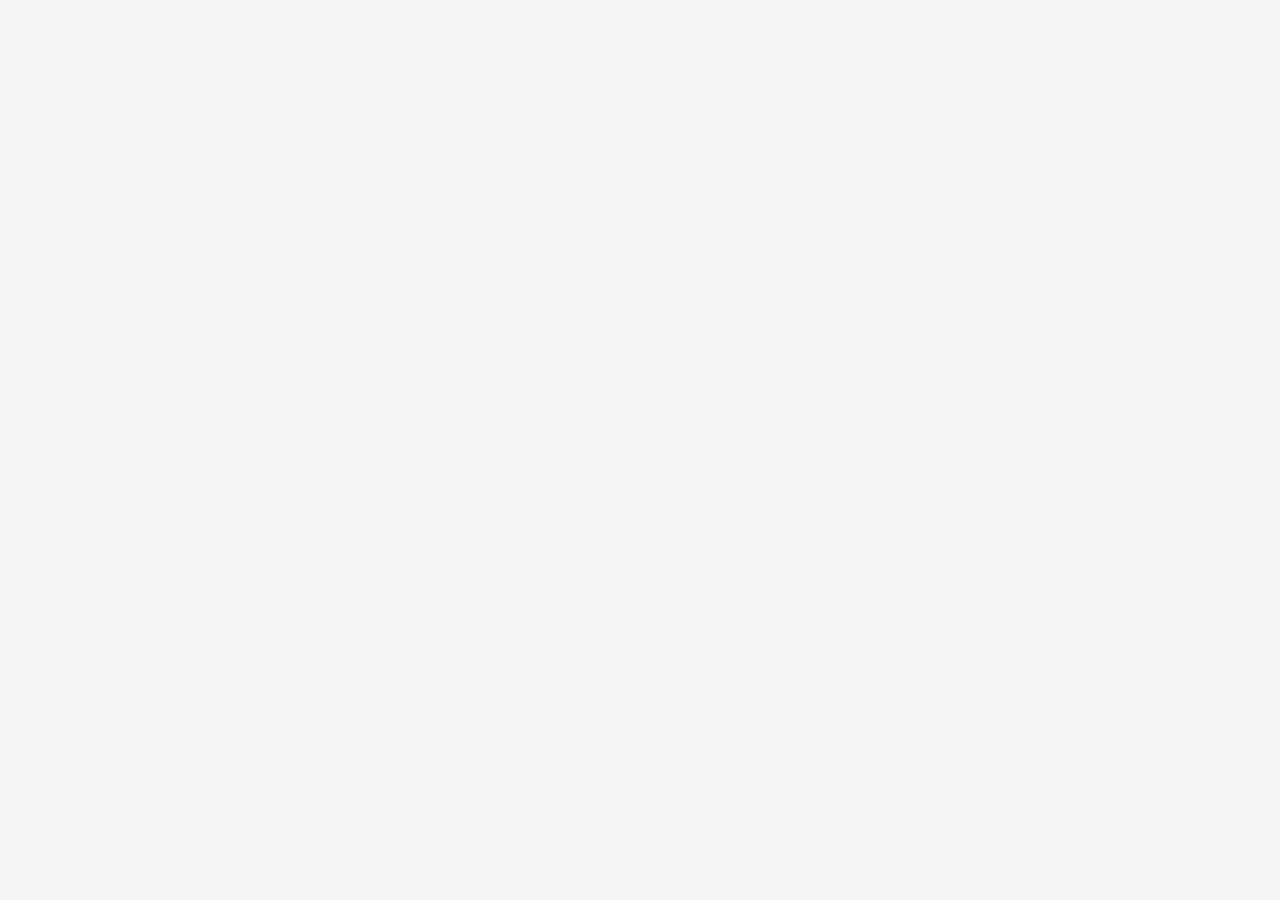
==== index.html @ 648f126c "Add files via upload" ====
<!DOCTYPE html>
<html lang="en">
<head>
    <meta charset="UTF-8">
    <meta name="viewport" content="width=device-width, initial-scale=1.0">
    <title>Document</title>
    <link rel="stylesheet" href="css/common.css">
   
</head>
<body>
    <div class="container">
        <img src="img/one.png" alt="">
        <div class="start_btn">
            <a href="message.html">
               <img src="img/start.png" alt=""> 
            </a>
            
        </div>
    </div>
    
</body>
</html>
---- css/common.css ----
/* reset */
* {
    margin: 0;
    padding: 0;
    box-sizing: border-box;
}

html, body {
    height: 100%;
    width: 100%;
    font-size: 100%;
    margin: 0;
    padding: 0;
    line-height: 1.5;
    -webkit-text-size-adjust: 100%; /* 禁用iOS缩放字体 */
    -ms-text-size-adjust: 100%; /* 禁用IE缩放字体 */
}

article, aside, details, figcaption, figure, footer, header, hgroup, menu, nav, section {
    display: block;
}

ul, ol {
    list-style: none;
}

a {
    text-decoration: none;
    color: inherit;
}

img {
    max-width: 100%;
    height: auto;
    display: block;
}

button, input, select, textarea {
    font-family: inherit;
    font-size: inherit;
    line-height: inherit;
    border: none;
    outline: none;
    background: none;
}
/* 基础全局样式 */
body {
    font-family: -apple-system, BlinkMacSystemFont, "Segoe UI", Roboto, "Helvetica Neue", Arial, sans-serif;
    font-size: 16px;
    background-color: #f5f5f5;
    color: #333;
    -webkit-font-smoothing: antialiased;
    -moz-osx-font-smoothing: grayscale;
}

.container {
    width: 100%;
    max-width: 100%;
    padding: 16px;
    margin: 0 auto;
    position: relative;
}

h1, h2, h3, h4, h5, h6 {
    font-weight: bold;
    margin-bottom: 1rem;
    line-height: 1.2;
}

p {
    margin-bottom: 1rem;
    line-height: 1.6;
}

button {
    cursor: pointer;
    padding: 10px 16px;
    border-radius: 4px;
    background-color: #007bff;
    color: #fff;
}

button:disabled {
    background-color: #cccccc;
    cursor: not-allowed;
}

input, textarea {
    width: 100%;
    padding: 10px;
    border: 1px solid #ddd;
    border-radius: 4px;
    background-color: #fff;
}

/* 链接样式 */
a {
    color: #007bff;
}

a:focus, a:hover {
    color: #0056b3;
}

/* 图片自动适应父级 */
img {
    display: block;
    max-width: 100%;
    height: auto;
}

/* 适配移动端的媒体查询 */
@media (max-width: 768px) {
    body {
        font-size: 14px;
    }

    .container {
        padding: 0px;
    }

    h1 {
        font-size: 1.5rem;
    }

    h2 {
        font-size: 1.25rem;
    }
}
/* 禁用长按链接或图片后的高亮效果（针对iOS） */
a, button {
    -webkit-tap-highlight-color: transparent;
}

/* 禁用图片拖拽 */
img {
    -webkit-user-drag: none;
    user-drag: none;
}

/* 优化滚动效果 */
body {
    -webkit-overflow-scrolling: touch;
}

/* 防止文字换行时出现不自然的中断 */
html {
    word-wrap: break-word;
}
.start_btn{
    position: absolute;
    top: 66%;      
    left: 50%;   
    transform: translateX(-50%);
}
.result_wrap{
    width: 100%;
    height: 100vh;
    background: url(../img/result_bg.jpg) no-repeat;
    background-size: 100% 100%;
}
.card_wrap{
    /* position: absolute;
    top: 0;      
    left: 50%;   
    transform: translateX(-50%); */
    width: 100%;
    height: 40rem;
    background: url(../img/card_content.png) no-repeat;
    background-size: 100% 100%;
    /* padding-top: 5rem; */
    position: relative;
    top: 4rem;
}
.start_btn_card{
    top: 60%;      
}
.card_text{
    position: absolute;
    top: 0;
    left: 50%;
    transform: translateX(-50%);
    width: 100%;
}
.join{
    padding:0 15px;
}

#nameDisplay{
    position: absolute;
    top:18.5rem;
    left:4rem;
    color:#fff;
    font-weight: bold;
}
#daysDisplay{
    position: absolute;
    top:22.5rem;
    left:15rem;
    color:#fff;
    font-weight: bold;
}
#yearDisplay{
    position: absolute;
    top: 20.5rem;
    left: 6rem;
    color: #fff;
    font-weight: bold;
}
#monthDisplay{
    position: absolute;
    top: 20.5rem;
    left: 11.5rem;
    color: #fff;
    font-weight: bold;
}
#dayDisplay{
    position: absolute;
    top: 20.5rem;
    left: 15rem;
    color: #fff;
    font-weight: bold;
}
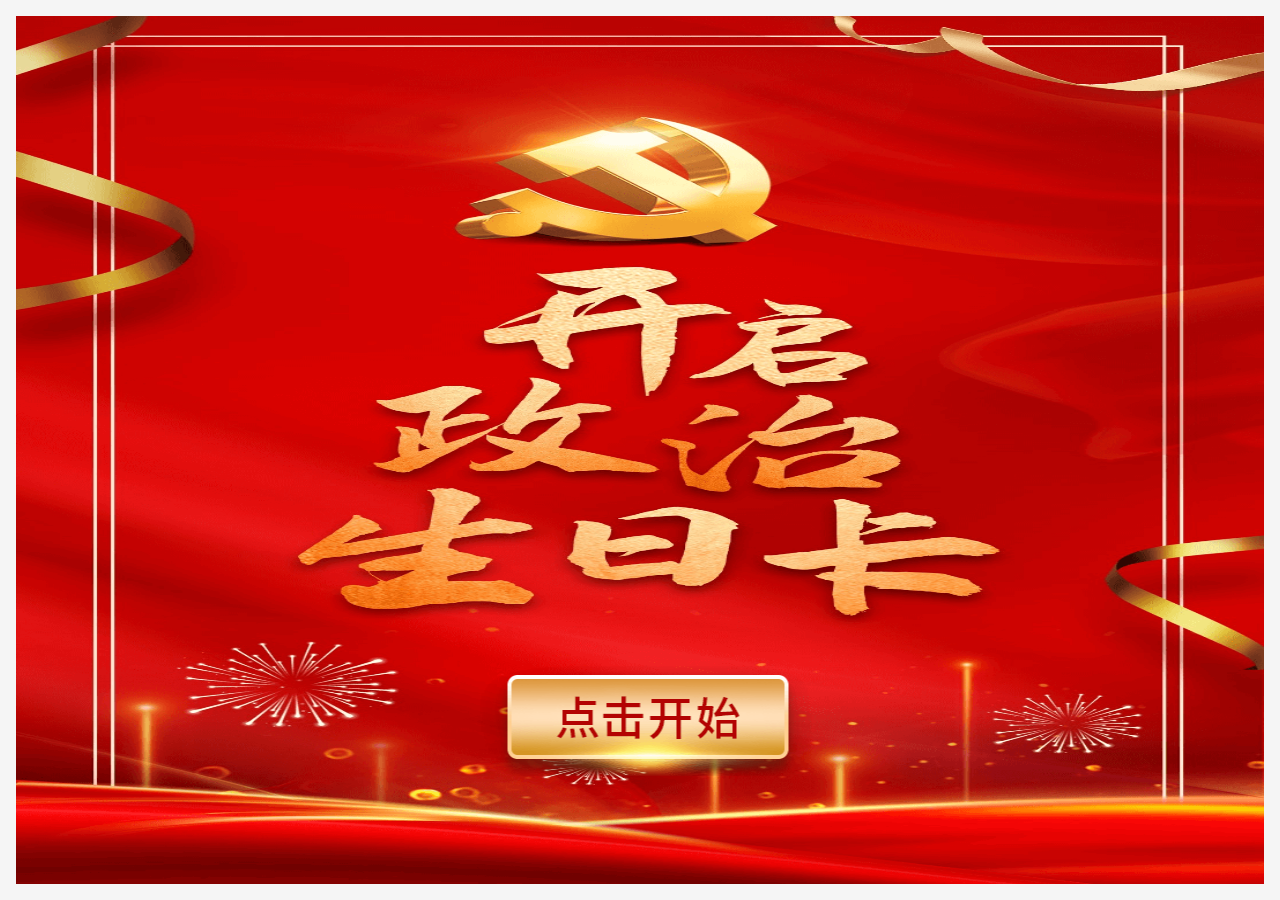
==== commit 1b35d027: "Add files via upload" ====
--- a/index.html
+++ b/index.html
@@ -9,7 +9,7 @@
 </head>
 <body>
     <div class="container">
-        <img src="img/one.png" alt="">
+        <img src="img/one.png" alt="" class="bj_img">
         <div class="start_btn">
             <a href="message.html">
                <img src="img/start.png" alt=""> 
--- a/css/common.css
+++ b/css/common.css
@@ -59,6 +59,11 @@
     padding: 16px;
     margin: 0 auto;
     position: relative;
+    height: 100vh;
+}
+.bj_img{
+    width: 100%;
+    height: 100%;
 }
 
 h1, h2, h3, h4, h5, h6 {
